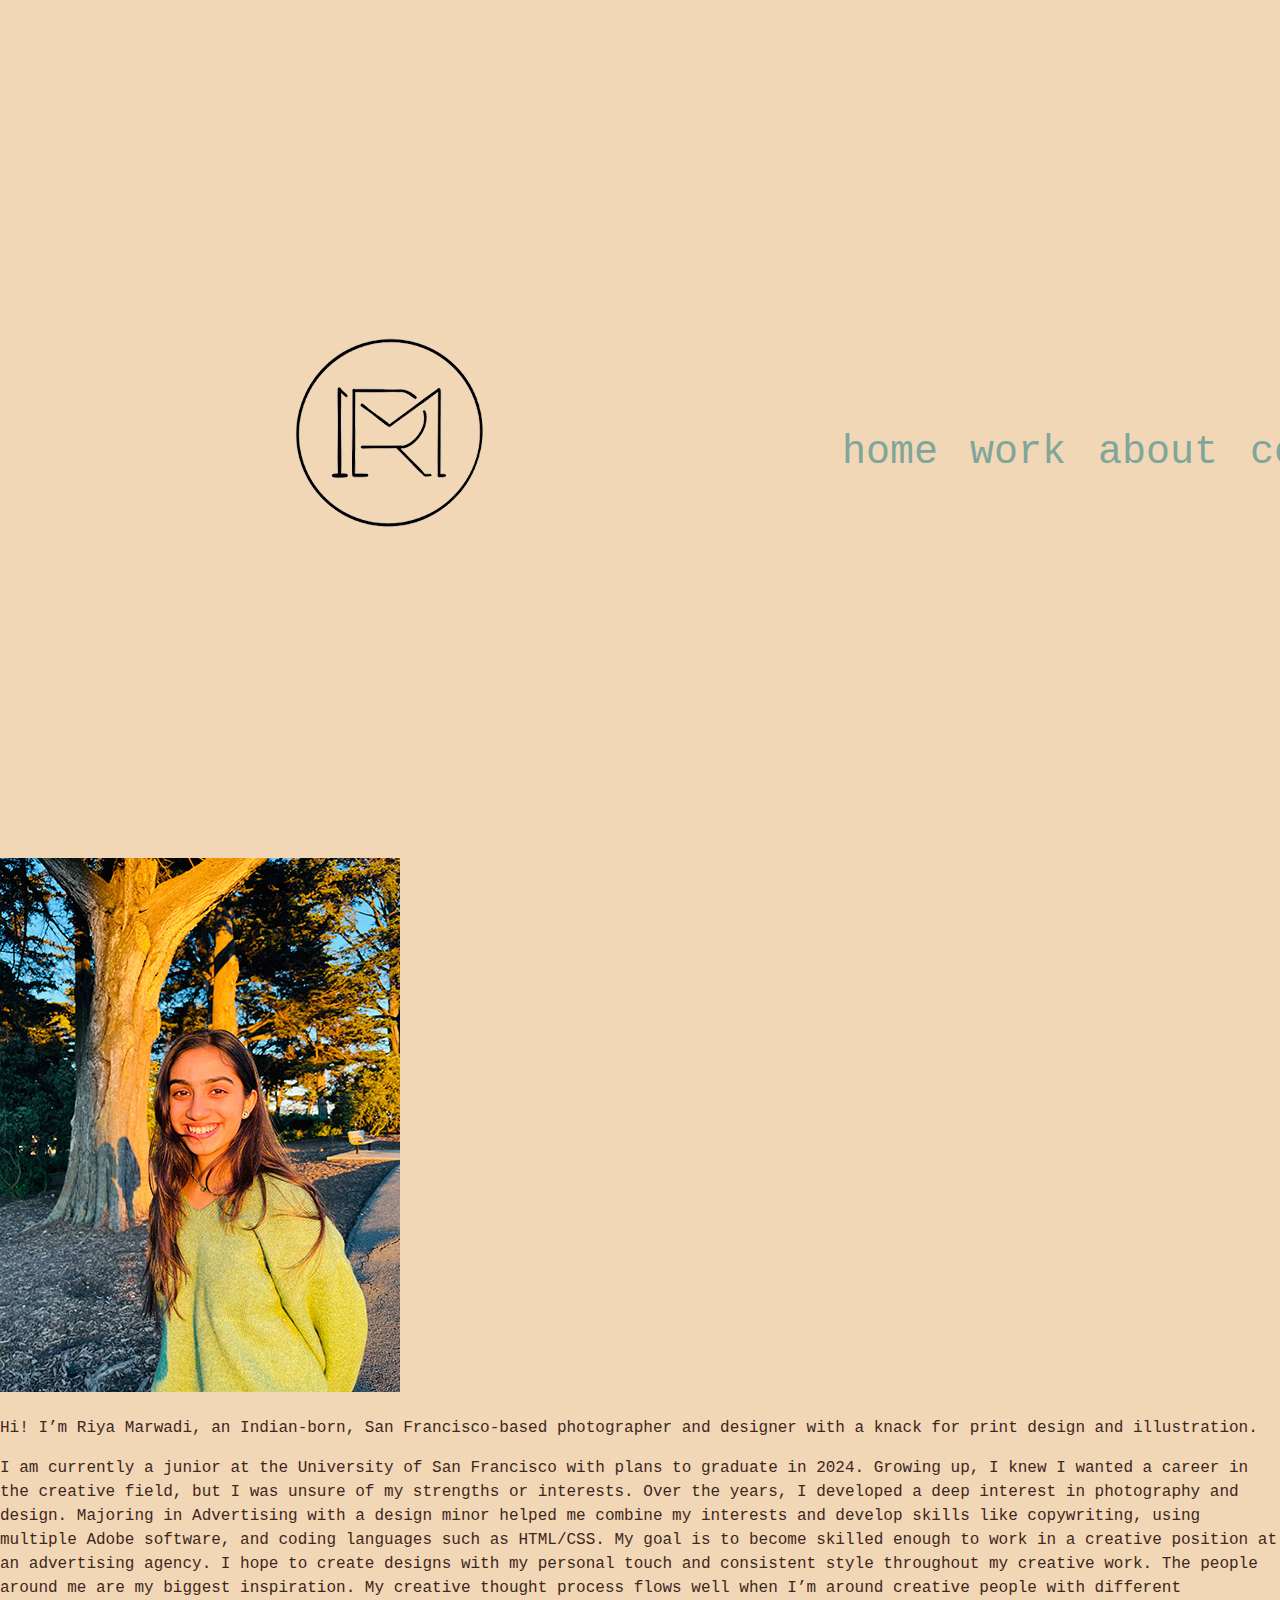
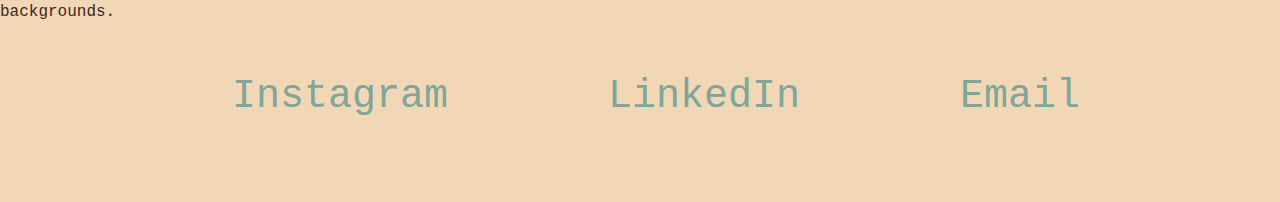
==== about.html @ f26a9ea1 "First updates" ====
<!DOCTYPE html>
<!--[if lt IE 7]>      <html class="no-js lt-ie9 lt-ie8 lt-ie7"> <![endif]-->
<!--[if IE 7]>         <html class="no-js lt-ie9 lt-ie8"> <![endif]-->
<!--[if IE 8]>         <html class="no-js lt-ie9"> <![endif]-->
<!--[if gt IE 8]>      <html class="no-js"> <!--<![endif]-->
<html>
    <head>
        <meta charset="utf-8">
        <meta http-equiv="X-UA-Compatible" content="IE=edge">
        <title>Riya Marwadi bio</title>
        <meta name="description" content="Riya Marwadi's Design Portfolio">
        <meta name="viewport" content="width=device-width, initial-scale=1">
        <link rel="stylesheet" href="css/style.css">
    </head>
    <body>
        <!--[if lt IE 7]>
            <p class="browsehappy">You are using an <strong>outdated</strong> browser. Please <a href="#">upgrade your browser</a> to improve your experience.</p>
        <![endif]-->
        
     <header>
        <img src="img/rmlogo.png" alt="Riya Marwadi Logo">

        <nav>
            <a href="index.html">
                <h1>home</h1>
            </a>
            <a href="work.html">
                <h1>work</h1>
            </a>
            <a href="#">
                <h1>about</h1>
            </a>
            <a href="contact.html">
                <h1>contact</h1>
            </a>
            <a href="otherworks.html">
                <h1>other works</h1>
            </a>

        </nav>
     </header>

     <main>
        <section>
                <img src="img/mypic.jpg" alt="My photo">
                <p>Hi! I’m Riya Marwadi, an Indian-born, San Francisco-based photographer and designer with a knack for print design and illustration.
                </p>
                 <p>I am currently a junior at the University of San Francisco with plans to graduate in 2024. Growing up, I knew I wanted a career in the creative field, but I was unsure of my strengths or interests. Over the years, I developed a deep interest in photography and design. Majoring in Advertising with a design minor helped me combine my interests and develop skills like copywriting, using multiple Adobe software, and coding languages such as HTML/CSS. My goal is to become skilled enough to work in a creative position at an advertising agency. I hope to create designs with my personal touch and consistent style throughout my creative work. 
                The people around me are my biggest inspiration. My creative thought process flows well when I’m around creative people with different backgrounds. 
                    
                </p>
        </section>
     </main>

     <footer>
        <a href="Instagram.com" target="_blank">
            <h1>Instagram</h1>
        </a>
        <a href="LinkedIn.com" target="_blank">
             <h1>LinkedIn</h1>
         </a>   
         <a href="mailto:riyamarwadi@gmail.com" target="_blank">
             <h1>Email</h1>
         </a>    
     </footer>
    </body>
</html>
---- css/style.css ----
html{
    font-size: 16px;
}

body{
    background-color: #F2D7B6;
    font-family: 'Courier New', Courier, monospace;
    color: #40261D;
    line-height: 1.5;
    margin: 3rem auto;
}

header{
    display: flex;
    align-items: center;
    justify-content: space-between;
}

h1{
   color: #80A69B;
    font-size: 2.5rem;
    font-style: normal;
    font-weight: 400;
}

a{
    color: #80A69B;
    text-decoration: none; 
    margin: 0 0 0 2rem;
}

a h1:hover{
   color:#D94F30;
}

a h1:visited{
    color:#D94F30;
}



nav{
    display: flex;
    align-items: center;
    justify-content: space-between;
}

main{

}

footer{
    width: 55rem;
    margin: auto;
    display: flex;
    align-items: center;
    justify-content: space-between;
}
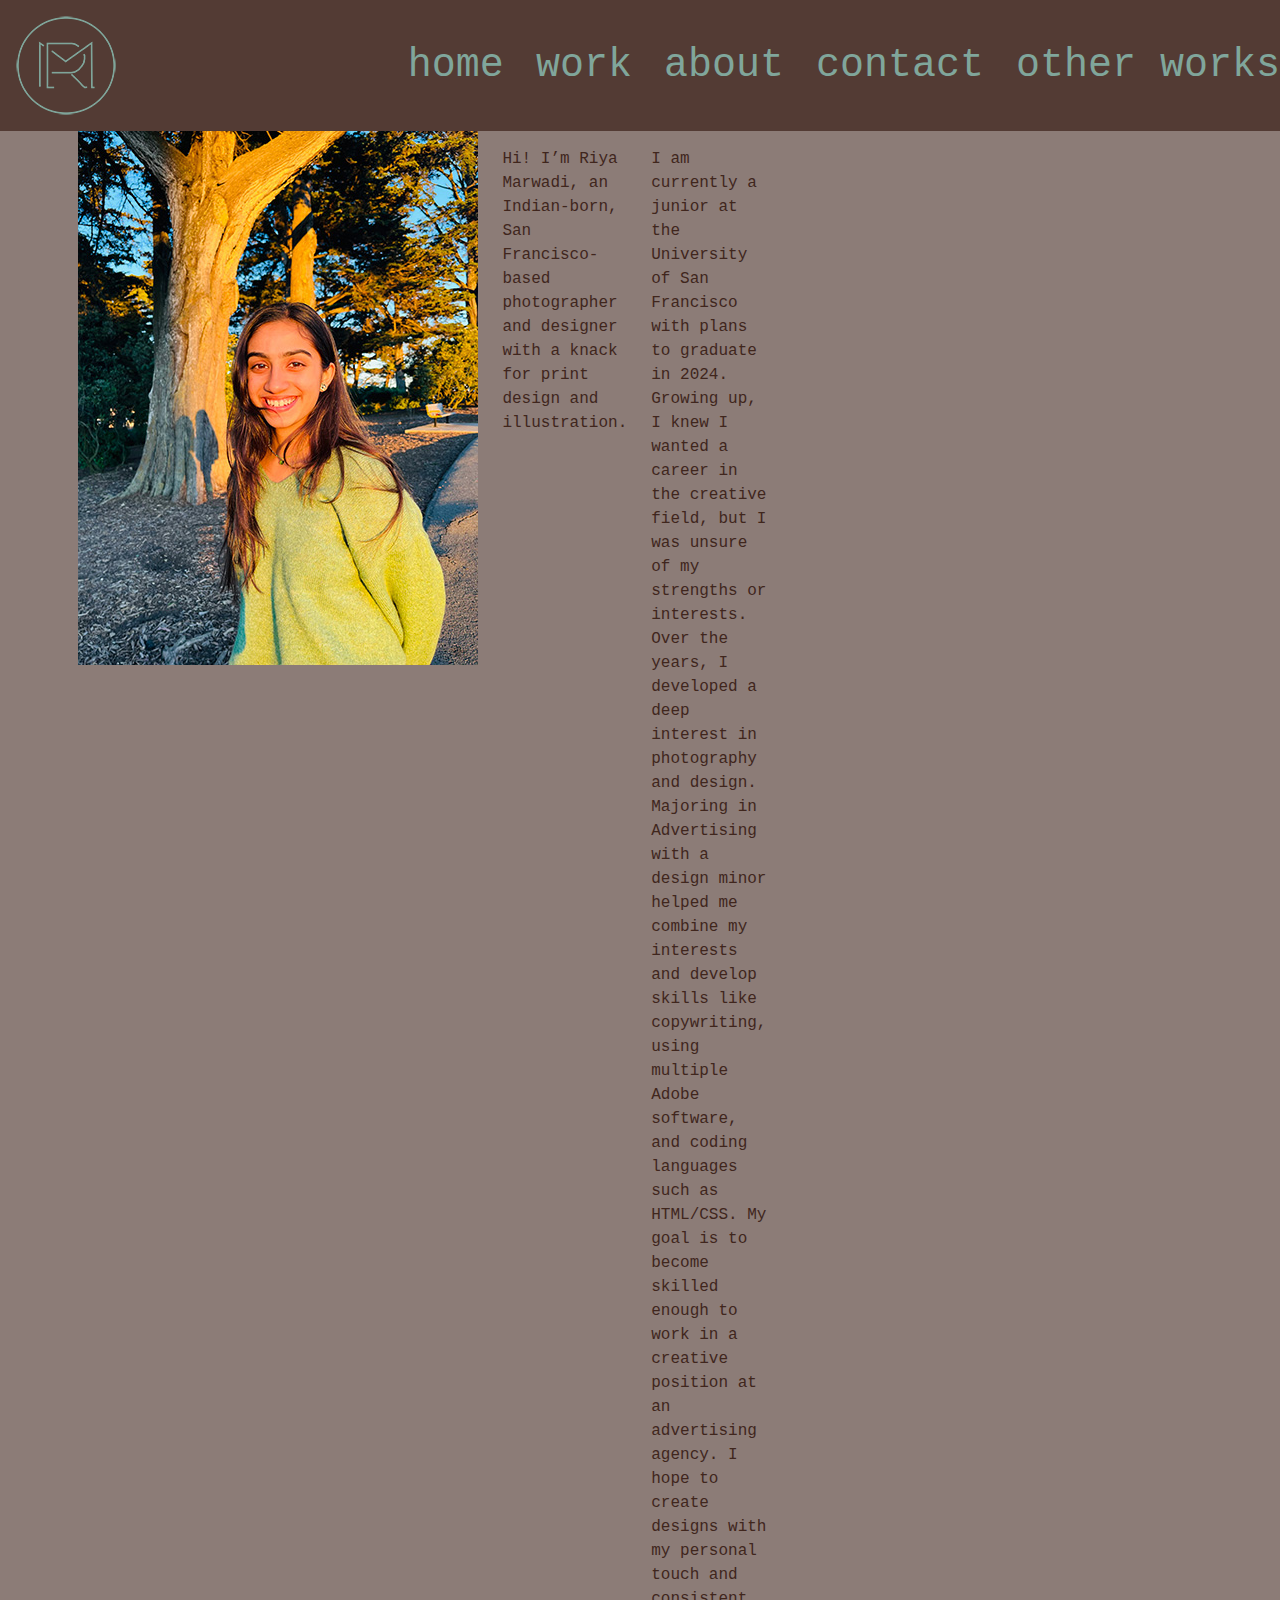
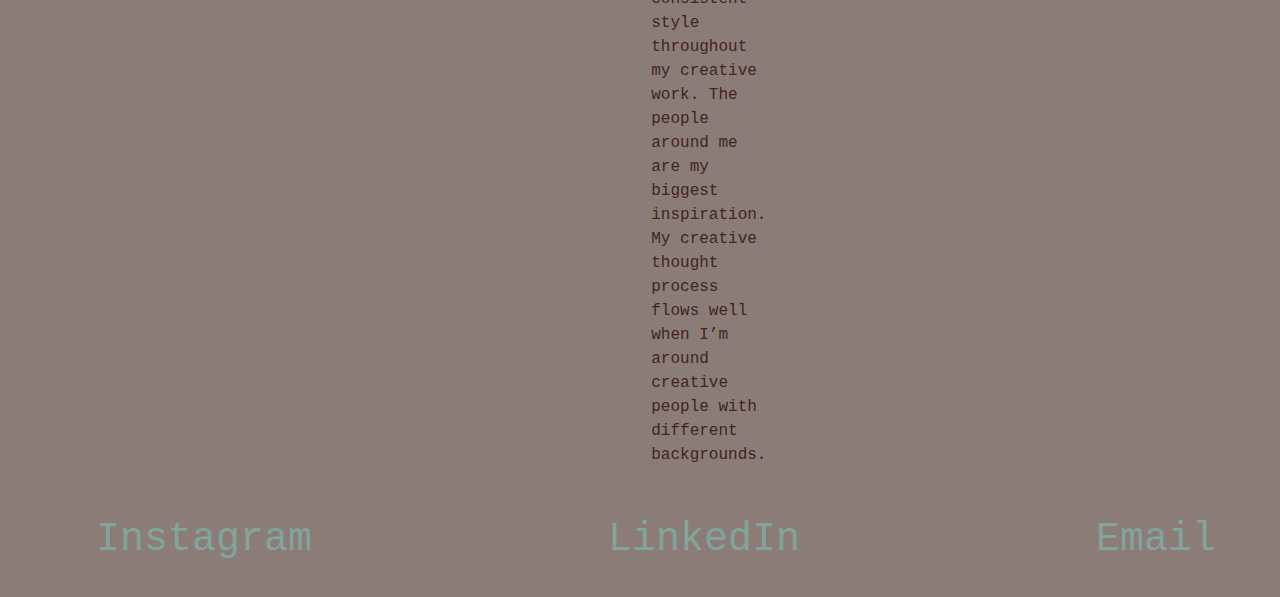
==== commit e61e7e0d: "New updates" ====
--- a/about.html
+++ b/about.html
@@ -18,7 +18,7 @@
         <![endif]-->
         
      <header>
-        <img src="img/rmlogo.png" alt="Riya Marwadi Logo">
+        <img src="img/logo.png" alt="Riya Marwadi Logo">
 
         <nav>
             <a href="index.html">
--- a/css/style.css
+++ b/css/style.css
@@ -1,19 +1,26 @@
 html{
-    font-size: 16px;
+    font-size: 16px;3
 }
 
 body{
-    background-color: #F2D7B6;
+    background-color: #40261d9a;
     font-family: 'Courier New', Courier, monospace;
     color: #40261D;
     line-height: 1.5;
-    margin: 3rem auto;
+    max-width: 100%; 
+    margin: auto;
 }
 
 header{
+    background-color: rgba(64, 38, 29, 0.75);
+    width: 100%;
     display: flex;
     align-items: center;
     justify-content: space-between;
+}
+
+header img {
+    padding: 1em; 
 }
 
 h1{
@@ -46,13 +53,64 @@
 }
 
 main{
+    max-width: 70.2rem; 
+    margin: auto;
+}
+
+section {
+    display: grid; 
+    grid-template-columns: repeat(12, 1fr);
+    grid-column-gap: 1.5rem;
+    grid-auto-flow: dense;
 
 }
 
 footer{
-    width: 55rem;
+    width: 90%;
+    text-align: center;
     margin: auto;
     display: flex;
     align-items: center;
     justify-content: space-between;
 }
+
+footer a {
+    text-align: center;
+}
+
+input, textarea{
+        width: 100%;
+}
+
+textarea{
+    height: 320px;
+}
+
+button{
+        background-color: #80A69B;
+        border: none;
+        font-size: 20px;
+        font-family: 'Courier New', Courier, monospace;
+        padding: 8px 16px 8px 16px;
+}
+
+input:focus, textarea:focus{
+    border: 2px solid black;
+}
+
+.work_bg{
+    background-color: #40261d9a;
+}
+
+#index_bg {
+    background-image: url("../img/bg.jpg");
+    background-repeat: no-repeat;
+    background-size: cover;
+}
+
+#index_footer{
+    text-align: center;
+    margin: auto; 
+    position: absolute;
+    bottom: 0;
+}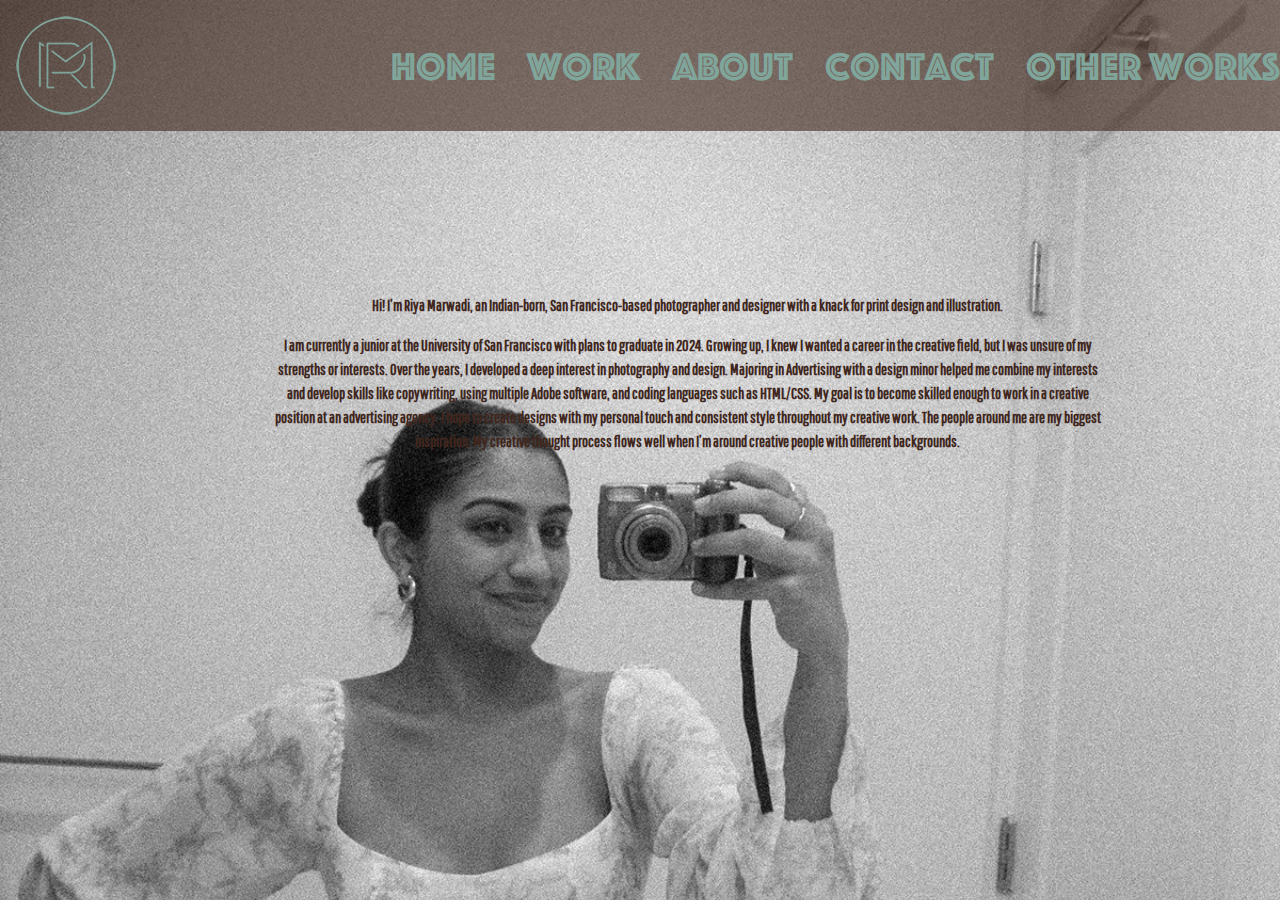
==== commit 1993e56f: "19 changes" ====
--- a/about.html
+++ b/about.html
@@ -12,7 +12,7 @@
         <meta name="viewport" content="width=device-width, initial-scale=1">
         <link rel="stylesheet" href="css/style.css">
     </head>
-    <body>
+    <body id="about_bg">
         <!--[if lt IE 7]>
             <p class="browsehappy">You are using an <strong>outdated</strong> browser. Please <a href="#">upgrade your browser</a> to improve your experience.</p>
         <![endif]-->
@@ -42,26 +42,15 @@
 
      <main>
         <section>
-                <img src="img/mypic.jpg" alt="My photo">
+            <div id="about_me">
+            </div>
+            <div id="bio">
                 <p>Hi! I’m Riya Marwadi, an Indian-born, San Francisco-based photographer and designer with a knack for print design and illustration.
                 </p>
                  <p>I am currently a junior at the University of San Francisco with plans to graduate in 2024. Growing up, I knew I wanted a career in the creative field, but I was unsure of my strengths or interests. Over the years, I developed a deep interest in photography and design. Majoring in Advertising with a design minor helped me combine my interests and develop skills like copywriting, using multiple Adobe software, and coding languages such as HTML/CSS. My goal is to become skilled enough to work in a creative position at an advertising agency. I hope to create designs with my personal touch and consistent style throughout my creative work. 
-                The people around me are my biggest inspiration. My creative thought process flows well when I’m around creative people with different backgrounds. 
-                    
-                </p>
+                The people around me are my biggest inspiration. My creative thought process flows well when I’m around creative people with different backgrounds.</p>
+            </div>
         </section>
      </main>
-
-     <footer>
-        <a href="Instagram.com" target="_blank">
-            <h1>Instagram</h1>
-        </a>
-        <a href="LinkedIn.com" target="_blank">
-             <h1>LinkedIn</h1>
-         </a>   
-         <a href="mailto:riyamarwadi@gmail.com" target="_blank">
-             <h1>Email</h1>
-         </a>    
-     </footer>
     </body>
 </html>--- a/css/style.css
+++ b/css/style.css
@@ -1,10 +1,22 @@
+@import url('https://fonts.googleapis.com/css2?family=Pathway+Gothic+One&display=swap');
+
+@font-face{
+    font-family:'PatrickHandSC';
+    src: url(PatrickHandSC-Regular.ttf);
+}
+
+@font-face{
+    font-family: 'phosphate';
+    src: url(Phosphate.ttc);
+}
+
 html{
-    font-size: 16px;3
+    font-size: 16px;
 }
 
 body{
     background-color: #40261d9a;
-    font-family: 'Courier New', Courier, monospace;
+  font-family:'PatrickHandSC';
     color: #40261D;
     line-height: 1.5;
     max-width: 100%; 
@@ -12,7 +24,7 @@
 }
 
 header{
-    background-color: rgba(64, 38, 29, 0.75);
+    background-color: rgba(64, 38, 29, 0.598);
     width: 100%;
     display: flex;
     align-items: center;
@@ -30,10 +42,12 @@
     font-weight: 400;
 }
 
+
 a{
     color: #80A69B;
     text-decoration: none; 
     margin: 0 0 0 2rem;
+    font-family: 'phosphate';
 }
 
 a h1:hover{
@@ -43,8 +57,6 @@
 a h1:visited{
     color:#D94F30;
 }
-
-
 
 nav{
     display: flex;
@@ -58,6 +70,7 @@
 }
 
 section {
+    margin: 9.15rem auto;
     display: grid; 
     grid-template-columns: repeat(12, 1fr);
     grid-column-gap: 1.5rem;
@@ -98,7 +111,7 @@
     border: 2px solid black;
 }
 
-.work_bg{
+#work_bg{
     background-color: #40261d9a;
 }
 
@@ -108,9 +121,111 @@
     background-size: cover;
 }
 
+#about_bg{
+    background-image: url("../img/about_bgcopy.jpg");
+    background-repeat: no-repeat;
+    background-size: cover;
+}
+
 #index_footer{
     text-align: center;
     margin: auto; 
     position: absolute;
     bottom: 0;
+}
+
+p{
+    color: #40261D;
+}
+
+#tagline{
+    grid-column: 2/12;
+    text-align: center;
+    font-family:'pathway gothic one';
+    font-size: 2rem;
+}
+
+#project_1{
+    grid-column: 1/5;
+}
+
+#description_1{
+    grid-column: 8/13;
+    text-align: left;
+    font-size: 1.5rem;
+}
+
+#project_2{
+    grid-column: 9/12;
+}
+
+#description_2{
+    grid-column: 1/8;
+    text-align: left;
+    font-size: 1.5rem;
+}
+
+#project_3{
+    grid-column: 1/2;
+}
+
+#description_3{
+    grid-column: 4/13;
+    text-align: left;
+    font-size: 1.5rem;
+}
+
+#project_4{
+    grid-column: 10/13; 
+}
+
+#description_4{
+    grid-column: 1/9;
+    text-align: left;
+    font-size: 1.5rem;
+}
+
+#project_5{
+    grid-column: 1/2;
+}
+
+#description_5{
+    grid-column: 3/12;
+    text-align: left;
+    font-size: 1.5rem;
+}
+
+
+#byline{
+    grid-column: 2/12;
+    text-align: center;
+}
+
+#contact{
+    grid-column: 2/12;
+}
+
+#about_me{
+    grid-column: 1/2;
+}
+
+#bio{
+    grid-column: 3/12;
+    text-align: center;
+    font-family: 'pathway gothic one';
+    font-weight: 700;
+}
+
+.project_1{
+    background-image: url("/img/architecture.jpg");
+    background-position: 0px 0px;
+    margin: auto;
+    margin-top: 10%;
+    height: 271px;
+    width: 350px;
+}
+
+.project_1:hover {
+    background-image: url("/img/architecture.jpg");
+    background-position: 0px -271px;
 }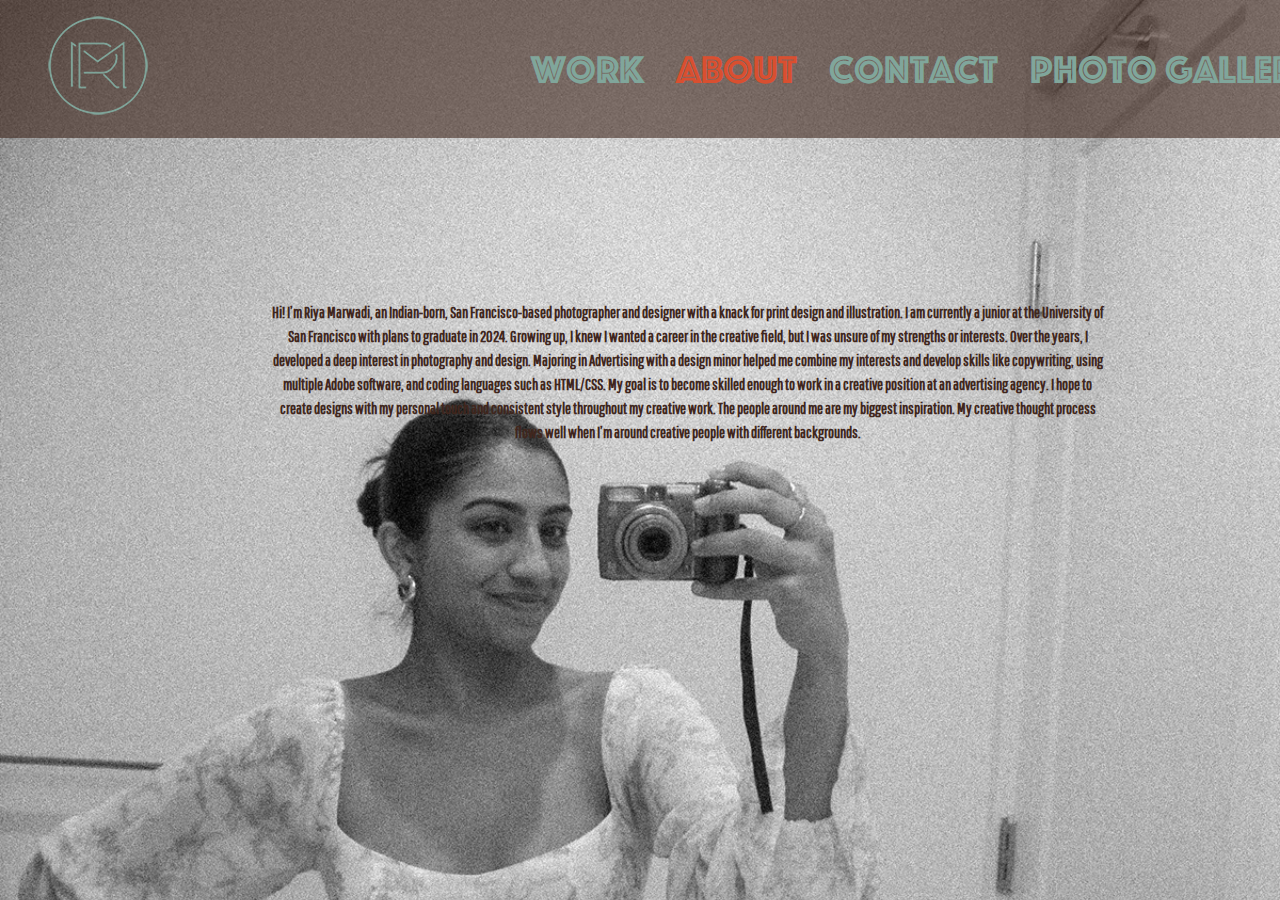
==== commit c32ce44e: "final changes" ====
--- a/about.html
+++ b/about.html
@@ -18,23 +18,21 @@
         <![endif]-->
         
      <header>
-        <img src="img/logo.png" alt="Riya Marwadi Logo">
-
+        <a href="index.html">
+            <img src="img/logo.png" alt="Riya Marwadi Logo">
+        </a>
         <nav>
-            <a href="index.html">
-                <h1>home</h1>
-            </a>
             <a href="work.html">
                 <h1>work</h1>
             </a>
             <a href="#">
-                <h1>about</h1>
+                <h1 class="selected">about</h1>
             </a>
             <a href="contact.html">
                 <h1>contact</h1>
             </a>
-            <a href="otherworks.html">
-                <h1>other works</h1>
+            <a href="photogallery.html">
+                <h1>photo gallery</h1>
             </a>
 
         </nav>
@@ -45,9 +43,8 @@
             <div id="about_me">
             </div>
             <div id="bio">
-                <p>Hi! I’m Riya Marwadi, an Indian-born, San Francisco-based photographer and designer with a knack for print design and illustration.
-                </p>
-                 <p>I am currently a junior at the University of San Francisco with plans to graduate in 2024. Growing up, I knew I wanted a career in the creative field, but I was unsure of my strengths or interests. Over the years, I developed a deep interest in photography and design. Majoring in Advertising with a design minor helped me combine my interests and develop skills like copywriting, using multiple Adobe software, and coding languages such as HTML/CSS. My goal is to become skilled enough to work in a creative position at an advertising agency. I hope to create designs with my personal touch and consistent style throughout my creative work. 
+                <p id="info">Hi! I’m Riya Marwadi, an Indian-born, San Francisco-based photographer and designer with a knack for print design and illustration.
+                 I am currently a junior at the University of San Francisco with plans to graduate in 2024. Growing up, I knew I wanted a career in the creative field, but I was unsure of my strengths or interests. Over the years, I developed a deep interest in photography and design. Majoring in Advertising with a design minor helped me combine my interests and develop skills like copywriting, using multiple Adobe software, and coding languages such as HTML/CSS. My goal is to become skilled enough to work in a creative position at an advertising agency. I hope to create designs with my personal touch and consistent style throughout my creative work. 
                 The people around me are my biggest inspiration. My creative thought process flows well when I’m around creative people with different backgrounds.</p>
             </div>
         </section>
--- a/css/style.css
+++ b/css/style.css
@@ -15,9 +15,9 @@
 }
 
 body{
-    background-color: #40261d9a;
-  font-family:'PatrickHandSC';
-    color: #40261D;
+    background-color: rgba(0, 0, 0, 0.888);
+    font-family:'PatrickHandSC';
+    color:#D94F30;
     line-height: 1.5;
     max-width: 100%; 
     margin: auto;
@@ -25,6 +25,13 @@
 
 header{
     background-color: rgba(64, 38, 29, 0.598);
+    width: 103%;
+    display: flex;
+    align-items: center;
+    justify-content: space-between;
+}
+
+.photos{
     width: 100%;
     display: flex;
     align-items: center;
@@ -42,6 +49,10 @@
     font-weight: 400;
 }
 
+h2{
+    font-family: 'patrickhandsc';
+}
+
 
 a{
     color: #80A69B;
@@ -57,6 +68,17 @@
 a h1:visited{
     color:#D94F30;
 }
+
+a h2{
+    color:#D94F30; 
+    font-family: 'phosphate';
+}
+
+#headline{
+    color:#80A69B;
+    font-family: 'patrickhandsc';
+}
+
 
 nav{
     display: flex;
@@ -100,7 +122,7 @@
 }
 
 button{
-        background-color: #80A69B;
+        background-color:beige;
         border: none;
         font-size: 20px;
         font-family: 'Courier New', Courier, monospace;
@@ -112,7 +134,9 @@
 }
 
 #work_bg{
-    background-color: #40261d9a;
+    background-image: url("../img");
+    background-repeat: no-repeat;
+    background-size: cover;
 }
 
 #index_bg {
@@ -134,8 +158,9 @@
     bottom: 0;
 }
 
-p{
-    color: #40261D;
+ section p{
+    color:#F2D7B6;
+
 }
 
 #tagline{
@@ -150,17 +175,17 @@
 }
 
 #description_1{
-    grid-column: 8/13;
+    grid-column: 6/12;
     text-align: left;
     font-size: 1.5rem;
 }
 
 #project_2{
-    grid-column: 9/12;
+    grid-column: 9/13;
 }
 
 #description_2{
-    grid-column: 1/8;
+    grid-column: 1/9;
     text-align: left;
     font-size: 1.5rem;
 }
@@ -197,8 +222,11 @@
 
 
 #byline{
+    color: beige;
     grid-column: 2/12;
     text-align: center;
+    font-family: 'patrickhandsc';
+    font-weight: 700;
 }
 
 #contact{
@@ -214,18 +242,117 @@
     text-align: center;
     font-family: 'pathway gothic one';
     font-weight: 700;
-}
-
-.project_1{
-    background-image: url("/img/architecture.jpg");
-    background-position: 0px 0px;
-    margin: auto;
-    margin-top: 10%;
-    height: 271px;
-    width: 350px;
-}
-
-.project_1:hover {
-    background-image: url("/img/architecture.jpg");
-    background-position: 0px -271px;
-}+    color: #40261D;
+}
+.selected {
+    color: #D94F30;
+}
+#project_1{
+    background-image: url("../img/fruitvendor.jpg");
+    background-position: 0px 0px;
+    height: 884px;
+    width: 500px;
+}
+
+#project_1:hover {
+    background-image: url("../img/fruitvendor.jpg");
+    background-position: 0px -884px;
+}
+
+#project_2{
+    background-image: url("../img/giraffe1.jpg");
+    background-position: 0px 0px;
+    height: 750px;
+    width: 500px;
+}
+
+#project_2:hover {
+    background-image: url("../img/giraffe1.jpg");
+    background-position: 0px -750px;
+}
+
+#project_3{
+    background-image: url("../img/rox.jpg");
+    background-position: 0px 0px;
+    height: 825px;
+    width: 550px;
+}
+
+#project_3:hover {
+    background-image: url("../img/rox.jpg");
+    background-position: 0px -825px;
+}
+
+#project_4{
+    background-image: url("../img/verma.jpg");
+    background-position: 0px 0px;
+    height: 733px;
+    width: 550px;
+}
+
+#project_4:hover {
+    background-image: url("../img/verma.jpg");
+    background-position: 0px -733px;
+}
+
+#project_5{
+    background-image: url("../img/landscape1.jpg");
+    background-position: 0px 0px;
+    height: 825px;
+    width: 550px;
+}
+
+#project_5:hover {
+    background-image: url("../img/landscape1.jpg");
+    background-position: 0px -825px;
+}
+
+#contact_bg{
+    background-image: url("../img/contact.bg.jpg");
+    background-repeat: no-repeat;
+    background-size: cover;
+}
+
+label{
+    color: beige;
+}
+
+#photo_1{
+    grid-column: 1/2;
+}
+
+#photo_2{
+    grid-column: 4/6;
+}
+    
+#photo_3{
+    grid-column: 1/2;
+}
+
+#photo_4{
+    grid-column: 4/6;
+}
+    
+#photo_5{
+    grid-column: 1/2;
+}
+
+#photo_6{
+    grid-column: 4/6;
+}
+
+#photo_7{
+    grid-column: 1/2;
+}
+
+#photo_8{
+    grid-column: 4/6;
+}
+
+#info{
+    color: #40261D;
+}
+    
+
+
+
